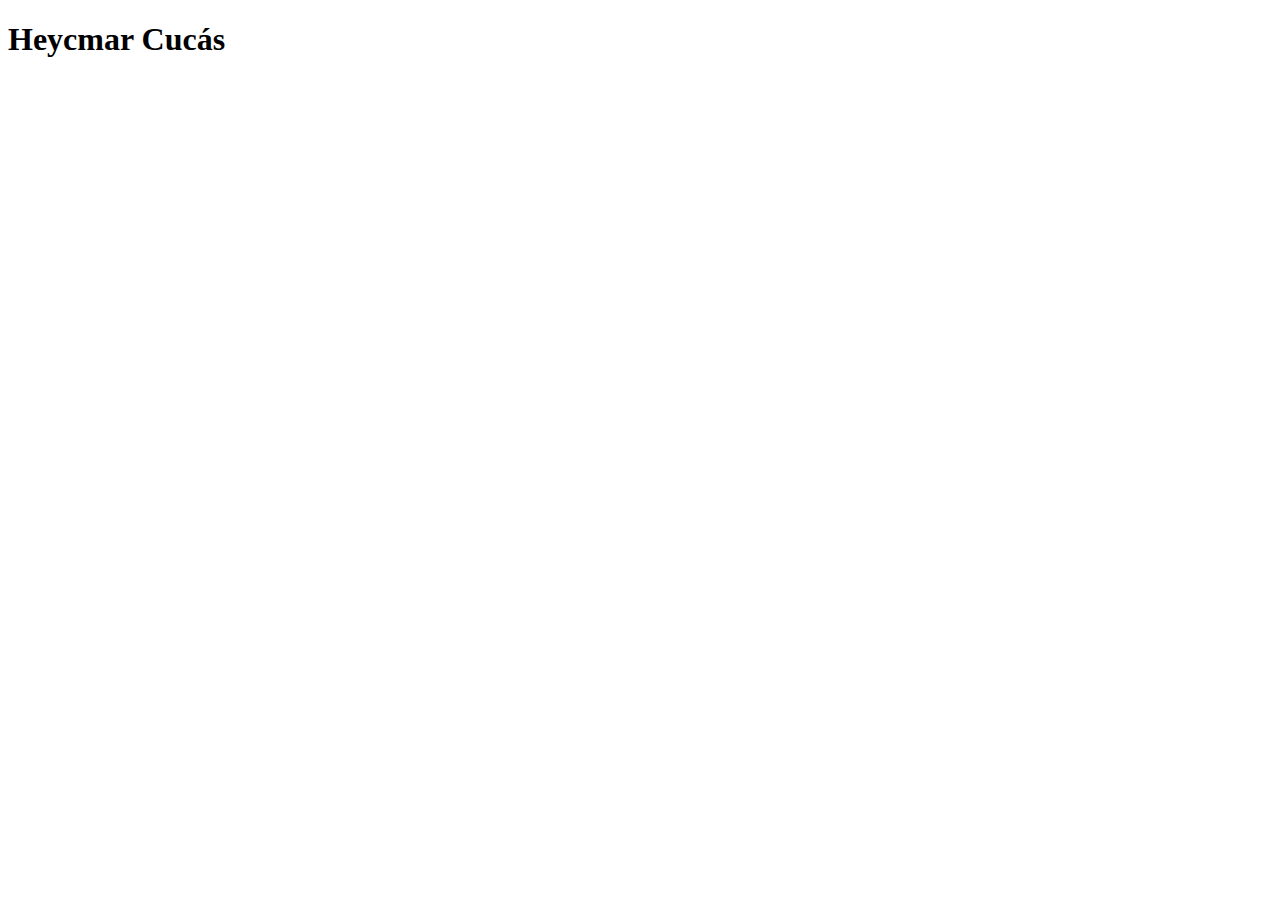
==== docs/index.html @ 56277189 "Tercer Commit" ====
<!DOCTYPE html>
<html lang="en">
<head>
    <meta charset="UTF-8">
    <meta http-equiv="X-UA-Compatible" content="IE=edge">
    <meta name="viewport" content="width=device-width, initial-scale=1.0">
    <title>Document</title>
</head>
<body>
    <h1>Heycmar Cucás</h1>
</body>
</html>
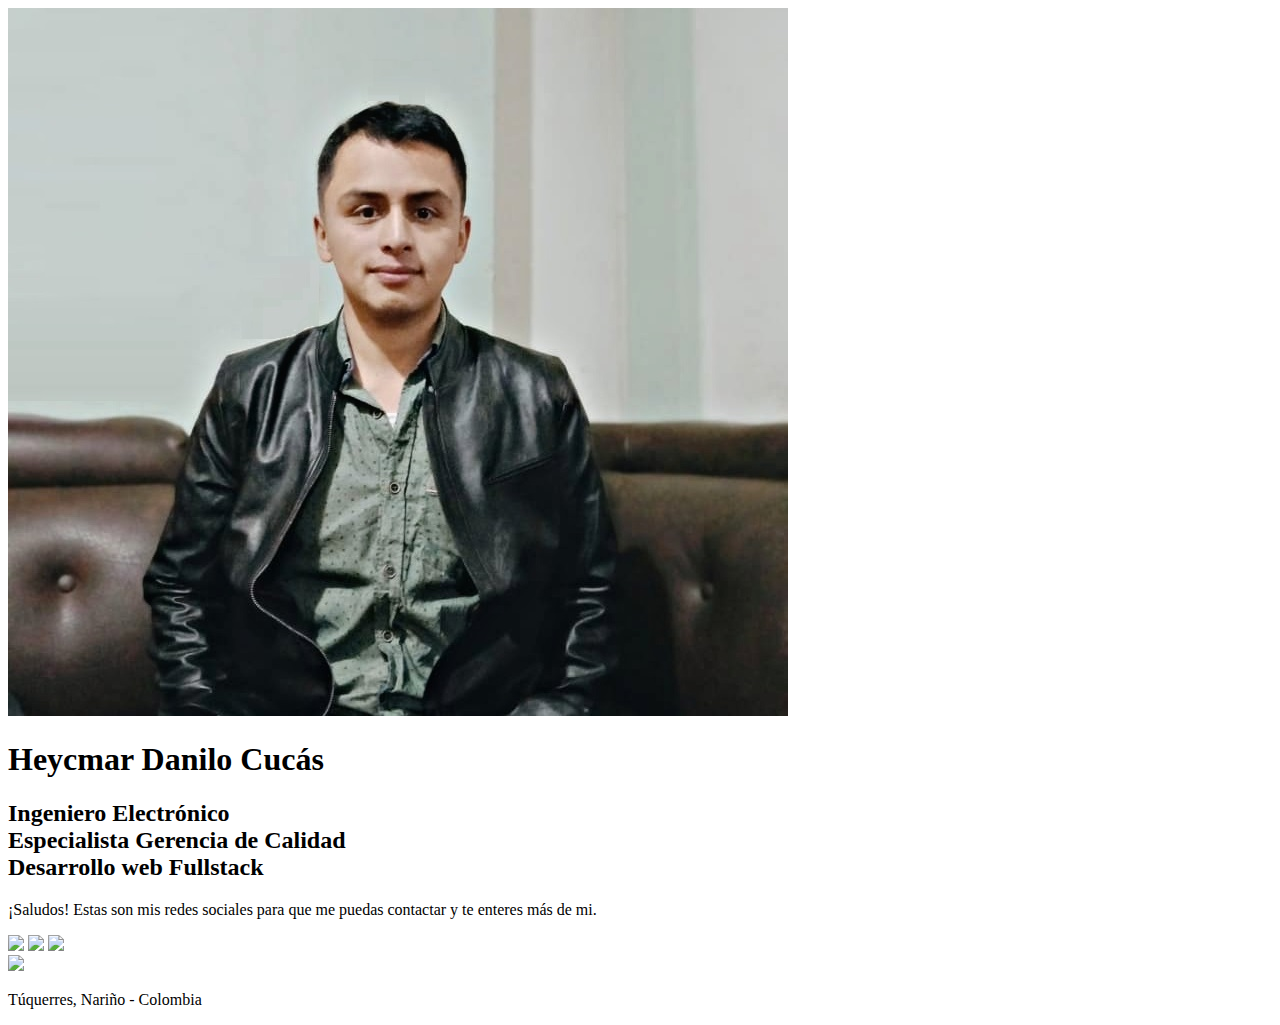
==== commit 4bc98fe0: "Actualizando página web" ====
--- a/docs/index.html
+++ b/docs/index.html
@@ -4,9 +4,39 @@
     <meta charset="UTF-8">
     <meta http-equiv="X-UA-Compatible" content="IE=edge">
     <meta name="viewport" content="width=device-width, initial-scale=1.0">
-    <title>Document</title>
+    <title>Heycmar Cucás</title>
+    <link rel="stylesheet" href="D:\Desarrollo Web\Mi_Portafolio\styles.css">
+    <link rel="icon" type="image/png" href="D:\Desarrollo Web\Mi_Portafolio\Foto_Heycmar_.jpeg">
 </head>
 <body>
-    <h1>Heycmar Cucás</h1>
+    <div class="container">
+        <div class="row">
+            <div id="photo">
+                <img id="img" src="img\foto-heycmar.jpeg" alt="Heycmar Cucás">
+                <h1>Heycmar Danilo Cucás</h1>
+                <h2>Ingeniero <span>E</span>lectrónico<br> 
+                    Especialista Gerencia de Calidad <br> 
+                    Desarrollo web Fullstack</h2>
+            </div>
+
+            <main class="principal">
+                <p>¡Saludos! Estas son mis redes sociales 
+                para que me puedas contactar y te enteres más de mi.</p>
+            </main>
+
+            <div class="enlaces">
+                <a class="small button-facebook" href="https://www.facebook.com/heycmar.danilocm"><img class="icon" src="D:\Desarrollo Web\Mi_Portafolio\facebook.png"></a>
+                <a class="small button-instagram" href="https://www.instagram.com/heycmardanilo/"><img class="icon" src="D:\Desarrollo Web\Mi_Portafolio\instagram.png"></a>
+                <a class="small button-linkedin" href="https://github.com/AndresInsuasty"><img class="icon" src="D:\Desarrollo Web\Mi_Portafolio\linkedin.png"></a> <br>
+                <a class="small button-github" href="https://www.linkedin.com/in/andres-insuasty-d/"><img class="icon" src="D:\Desarrollo Web\Mi_Portafolio\github.png"></a> <br>
+            </div>
+
+            <footer class="princ">
+                <p>Túquerres,
+                Nariño - Colombia
+                </p>
+            </footer>
+        </div>
+    </div>
 </body>
 </html>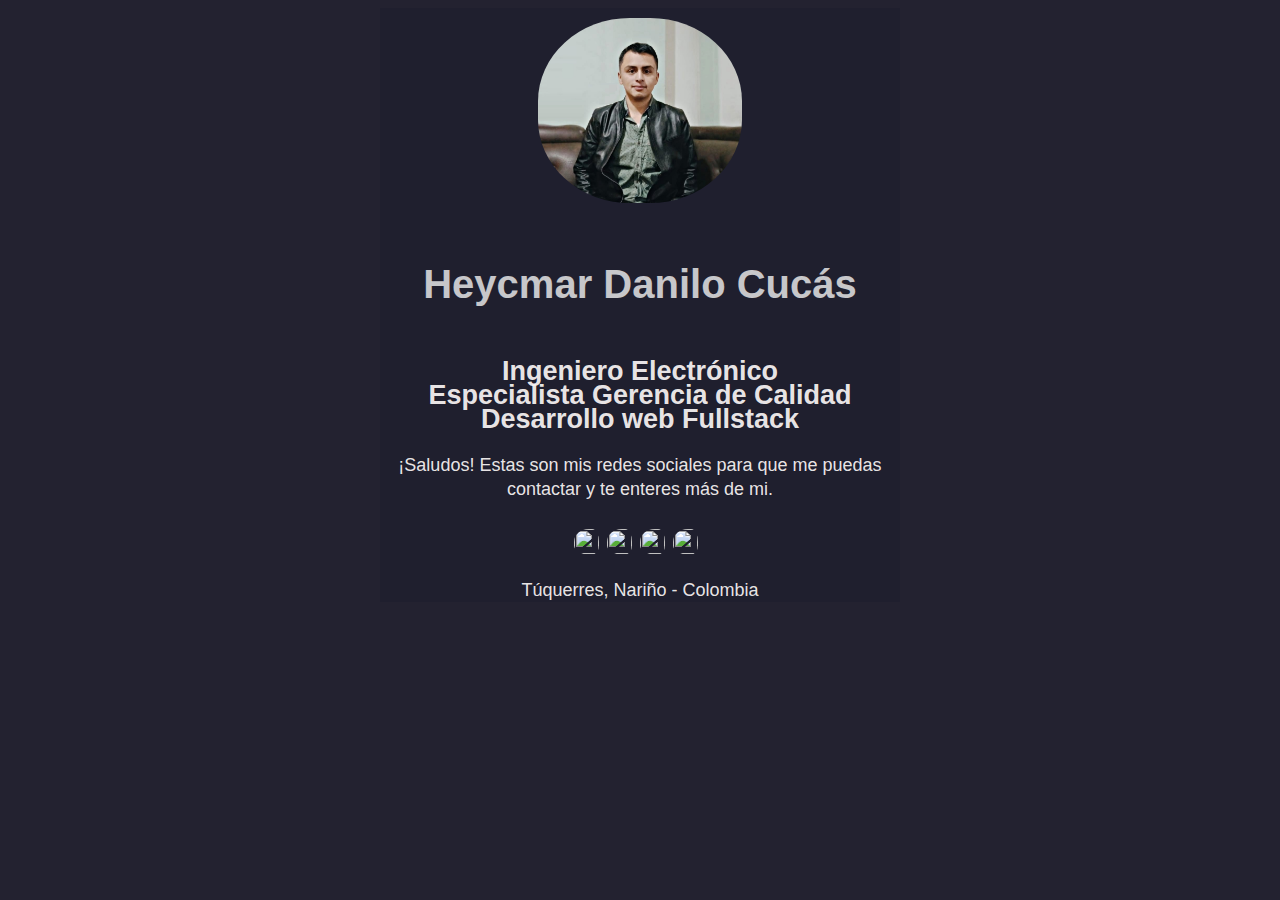
==== commit bfe7b4c2: "Actualizando página web" ====
--- a/docs/index.html
+++ b/docs/index.html
@@ -5,8 +5,8 @@
     <meta http-equiv="X-UA-Compatible" content="IE=edge">
     <meta name="viewport" content="width=device-width, initial-scale=1.0">
     <title>Heycmar Cucás</title>
-    <link rel="stylesheet" href="D:\Desarrollo Web\Mi_Portafolio\styles.css">
-    <link rel="icon" type="image/png" href="D:\Desarrollo Web\Mi_Portafolio\Foto_Heycmar_.jpeg">
+    <link rel="stylesheet" href="styles.css">
+    <link rel="icon" type="image/png" href="foto-heycmar.jpeg">
 </head>
 <body>
     <div class="container">
--- a/docs/styles.css
+++ b/docs/styles.css
@@ -0,0 +1,55 @@
+body {
+    background-color: #232230;
+    font-size: 18px;
+    line-height: 24px;
+    font-weight: 400;
+    font-family: "Open Sans", "HelveticaNeue", "Helvetica Neue", Helvetica, Arial, sans-serif;
+    color: #f5f1f1f5;
+
+}
+
+.container {
+    position: relative;
+    width: 100%;
+    height: 100%;
+    max-width: 600px;
+    text-align: center;
+    margin: 0 auto;
+    padding: 0 20px;
+    box-sizing: border-box;
+}
+
+img{
+    width: 204px;
+    height: auto;
+    margin-top: 10px;
+    margin-right: auto;
+    margin-left: auto;
+    margin-bottom: 0;
+    border-radius: 45%;
+}
+
+h1{
+    font-family: "Open Sans", "HelveticaNeue", "Helvetica Neue", Helvetica, Arial, sans-serif;
+    color: #ffffffc0;
+    font-size: 40px;
+    line-height: 96px;
+}
+.row{
+    background-color:#1f1f2e;
+    margin-left: 20px;
+    margin-right: 20px;
+}
+
+.enlaces{
+    display: flex;
+    justify-content: center;
+    align-items: center;
+}
+
+.icon {
+    padding: 0px 8px 3.5px 0px;
+    vertical-align: auto;
+    width: 25px;
+    height: 25px;
+}
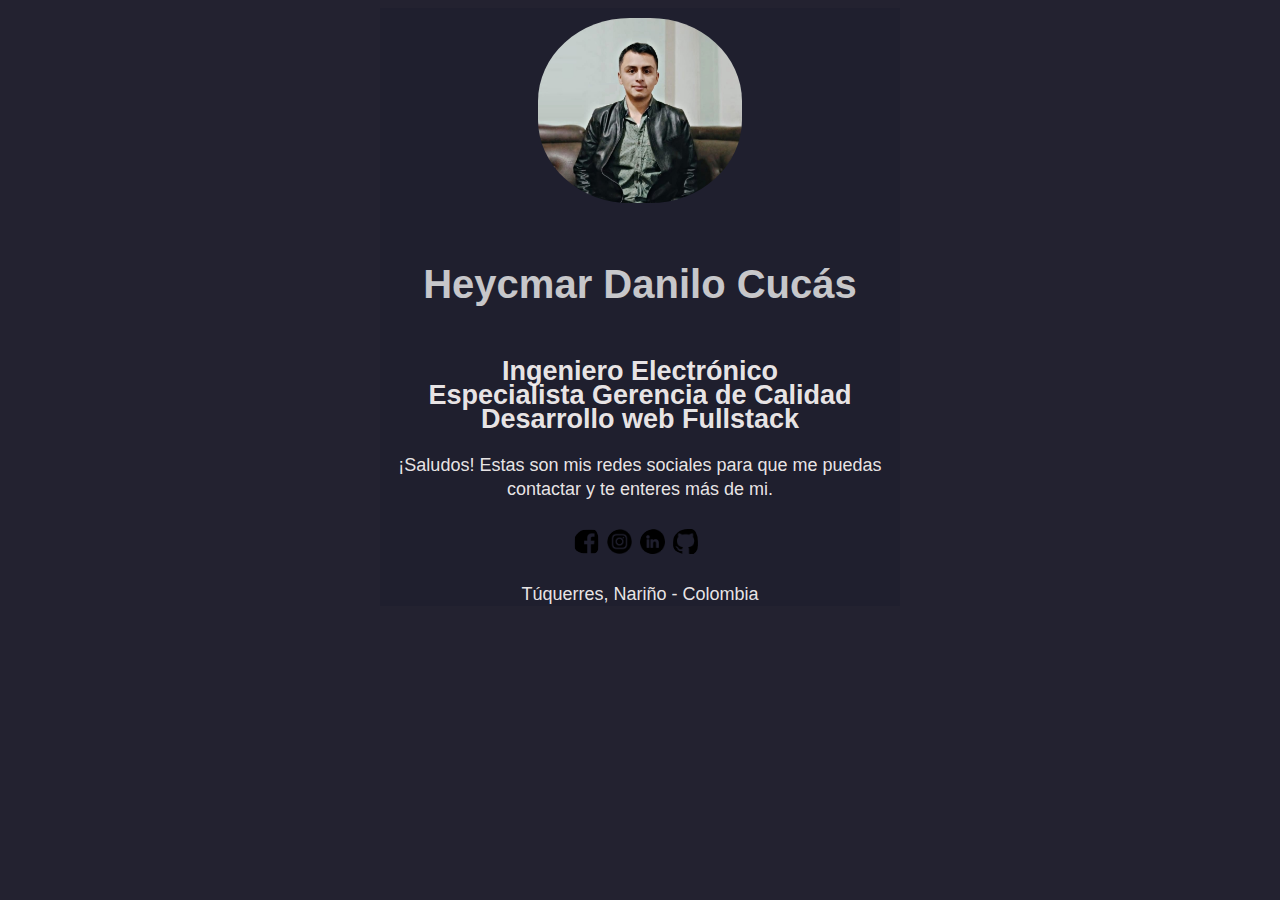
==== commit 18a74077: "Agregado iconos de redes" ====
--- a/docs/index.html
+++ b/docs/index.html
@@ -5,8 +5,8 @@
     <meta http-equiv="X-UA-Compatible" content="IE=edge">
     <meta name="viewport" content="width=device-width, initial-scale=1.0">
     <title>Heycmar Cucás</title>
-    <link rel="stylesheet" href="styles.css">
-    <link rel="icon" type="image/png" href="foto-heycmar.jpeg">
+    <link rel="stylesheet" type="text/css" href="styles.css">
+    <link rel="icon" type="image/png" href="img/foto-heycmar.jpeg">
 </head>
 <body>
     <div class="container">
@@ -25,10 +25,10 @@
             </main>
 
             <div class="enlaces">
-                <a class="small button-facebook" href="https://www.facebook.com/heycmar.danilocm"><img class="icon" src="D:\Desarrollo Web\Mi_Portafolio\facebook.png"></a>
-                <a class="small button-instagram" href="https://www.instagram.com/heycmardanilo/"><img class="icon" src="D:\Desarrollo Web\Mi_Portafolio\instagram.png"></a>
-                <a class="small button-linkedin" href="https://github.com/AndresInsuasty"><img class="icon" src="D:\Desarrollo Web\Mi_Portafolio\linkedin.png"></a> <br>
-                <a class="small button-github" href="https://www.linkedin.com/in/andres-insuasty-d/"><img class="icon" src="D:\Desarrollo Web\Mi_Portafolio\github.png"></a> <br>
+                <a class="small button-facebook" href="https://www.facebook.com/heycmar.danilocm"><img class="icon" src="img\facebook.png"></a>
+                <a class="small button-instagram" href="https://www.instagram.com/heycmardanilo/"><img class="icon" src="img\instagram.png"></a>
+                <a class="small button-linkedin" href="https://github.com/Heycmar"><img class="icon" src="img\linkedin.png"></a> <br>
+                <a class="small button-github" href="https://www.linkedin.com/in/heycmar/"><img class="icon" src="img\github.png"></a> <br>
             </div>
 
             <footer class="princ">
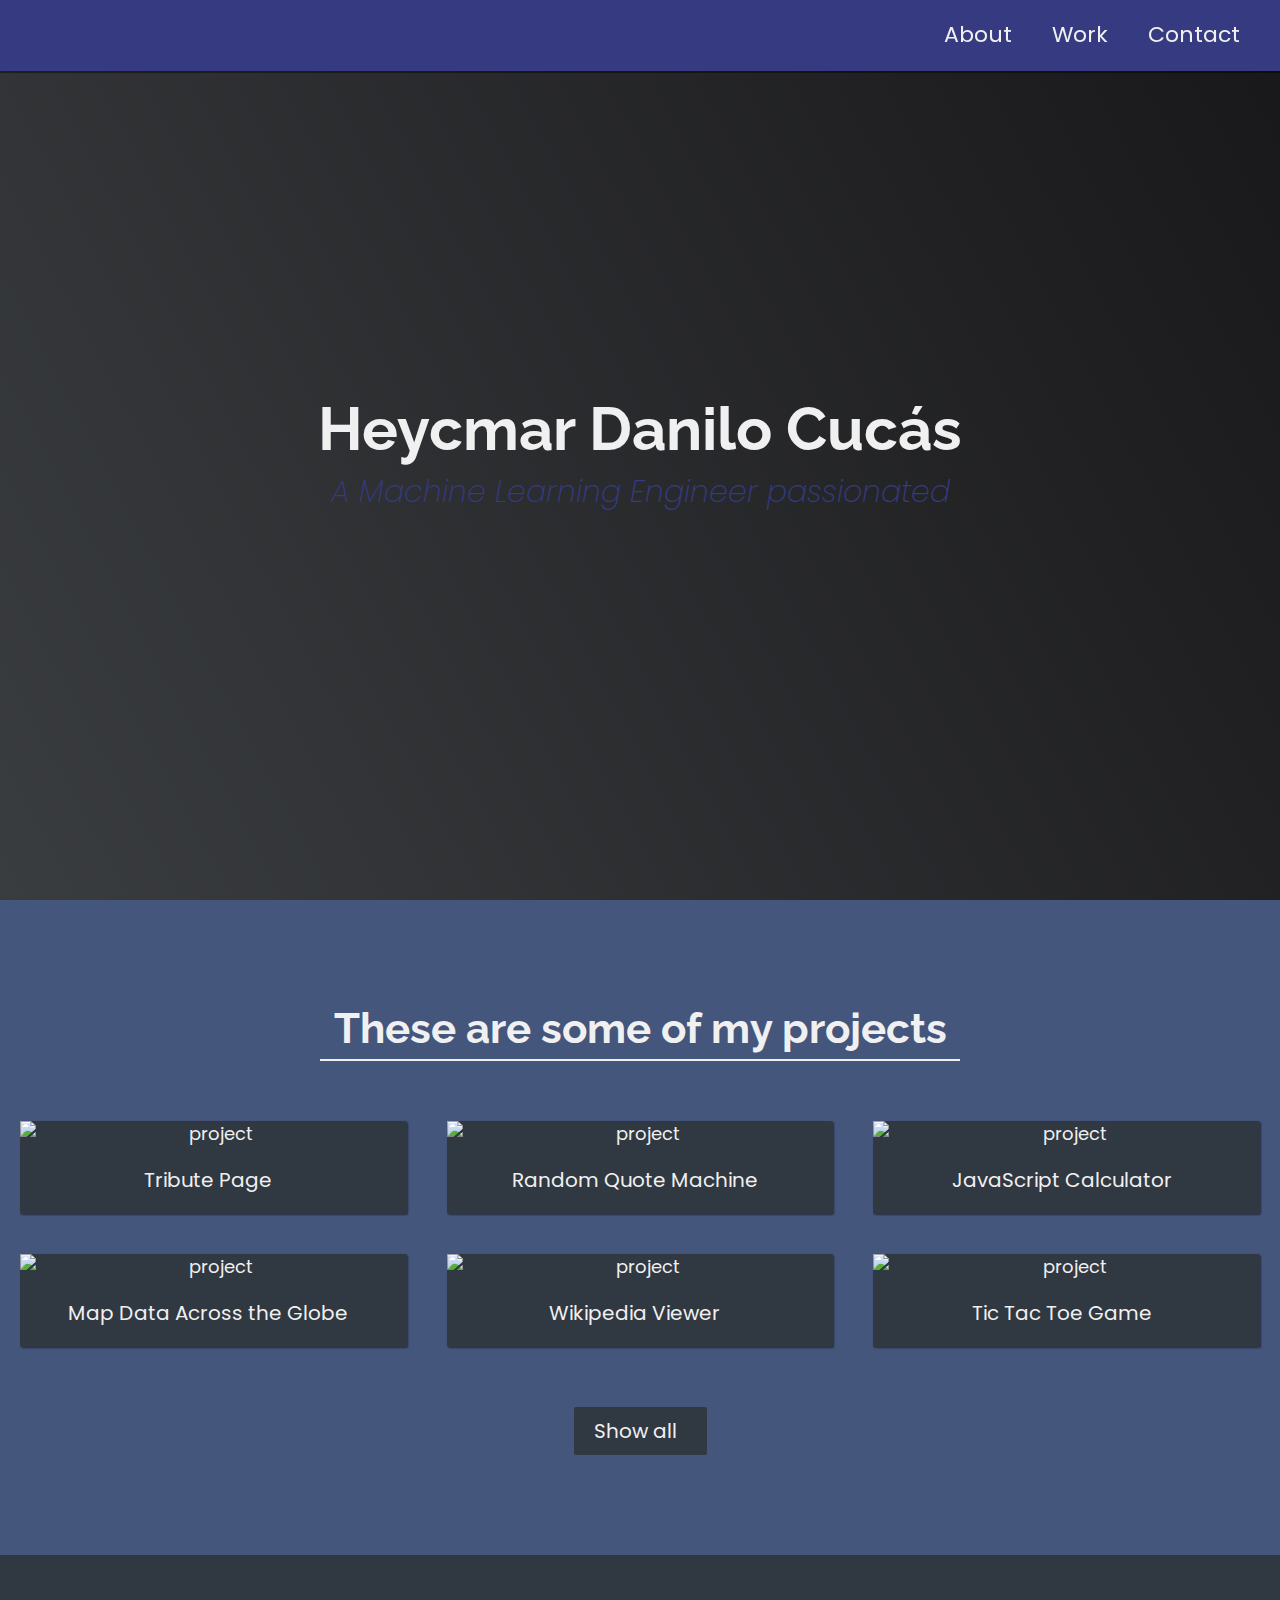
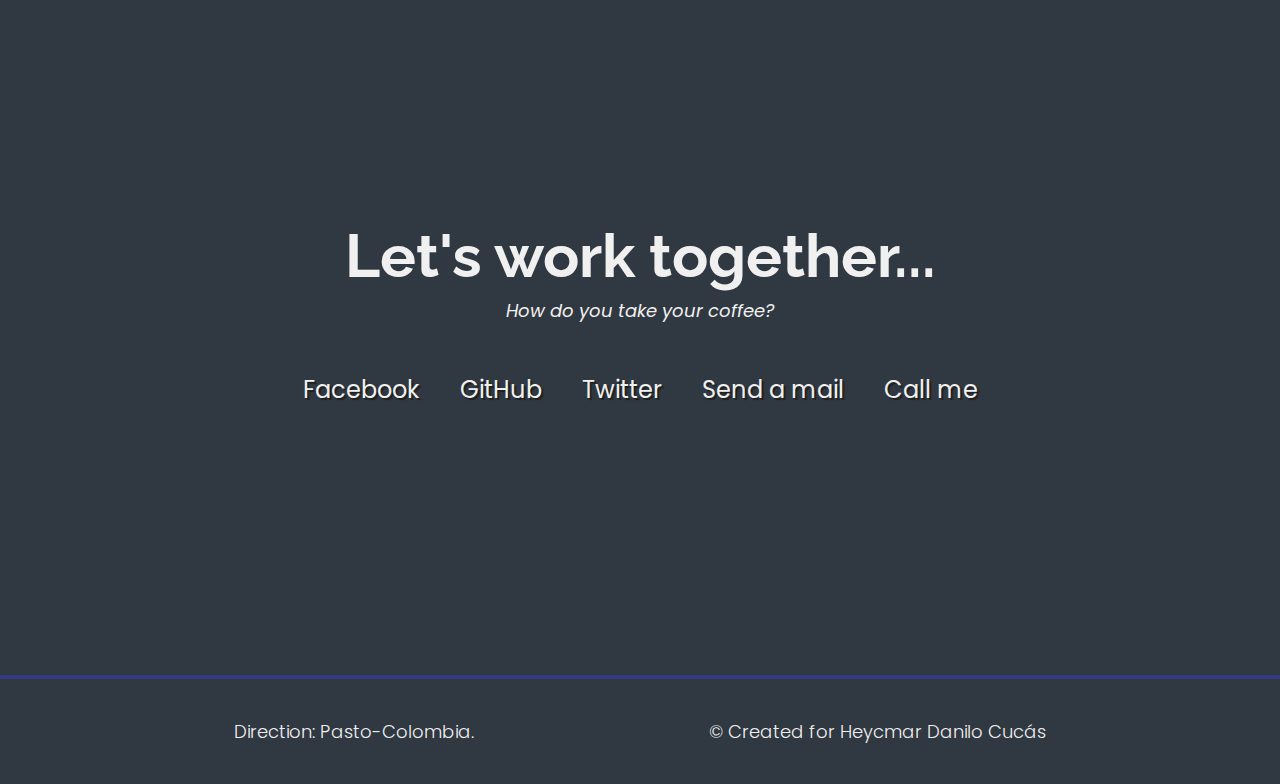
==== commit 46e8a5df: "Nueva página" ====
--- a/docs/index.html
+++ b/docs/index.html
@@ -1,42 +1,215 @@
 <!DOCTYPE html>
-<html lang="en">
-<head>
-    <meta charset="UTF-8">
-    <meta http-equiv="X-UA-Compatible" content="IE=edge">
-    <meta name="viewport" content="width=device-width, initial-scale=1.0">
-    <title>Heycmar Cucás</title>
-    <link rel="stylesheet" type="text/css" href="styles.css">
-    <link rel="icon" type="image/png" href="img/foto-heycmar.jpeg">
-</head>
-<body>
-    <div class="container">
-        <div class="row">
-            <div id="photo">
-                <img id="img" src="img\foto-heycmar.jpeg" alt="Heycmar Cucás">
-                <h1>Heycmar Danilo Cucás</h1>
-                <h2>Ingeniero <span>E</span>lectrónico<br> 
-                    Especialista Gerencia de Calidad <br> 
-                    Desarrollo web Fullstack</h2>
-            </div>
-
-            <main class="principal">
-                <p>¡Saludos! Estas son mis redes sociales 
-                para que me puedas contactar y te enteres más de mi.</p>
-            </main>
-
-            <div class="enlaces">
-                <a class="small button-facebook" href="https://www.facebook.com/heycmar.danilocm"><img class="icon" src="img\facebook.png"></a>
-                <a class="small button-instagram" href="https://www.instagram.com/heycmardanilo/"><img class="icon" src="img\instagram.png"></a>
-                <a class="small button-linkedin" href="https://github.com/Heycmar"><img class="icon" src="img\linkedin.png"></a> <br>
-                <a class="small button-github" href="https://www.linkedin.com/in/heycmar/"><img class="icon" src="img\github.png"></a> <br>
-            </div>
-
-            <footer class="princ">
-                <p>Túquerres,
-                Nariño - Colombia
-                </p>
-            </footer>
-        </div>
-    </div>
-</body>
+<html>
+  <head>
+    <link rel="stylesheet" href="styles.css" />
+    <link
+      rel="stylesheet"
+      href="https://use.fontawesome.com/releases/v5.8.2/css/all.css"
+      integrity="sha384-oS3vJWv+0UjzBfQzYUhtDYW+Pj2yciDJxpsK1OYPAYjqT085Qq/1cq5FLXAZQ7Ay"
+      crossorigin="anonymous"
+    />
+    <link
+      href="https://fonts.googleapis.com/css?family=Poppins:200i,300,400&display=swap"
+      rel="stylesheet"
+    />
+    <link
+      href="https://fonts.googleapis.com/css?family=Raleway:700&display=swap"
+      rel="stylesheet"
+    />
+  </head>
+  <body>
+    <!-- START NAV -->
+
+    <nav id="navbar" class="nav">
+      <ul class="nav-list">
+        <li>
+          <a href="#welcome-section">About</a>
+        </li>
+        <li>
+          <a href="#projects">Work</a>
+        </li>
+        <li>
+          <a href="#contact">Contact</a>
+        </li>
+      </ul>
+    </nav>
+
+    <!-- END NAV -->
+
+    <!-- START WELCOME SECTION -->
+
+    <section id="welcome-section" class="welcome-section">
+      <h1>Heycmar Danilo Cucás</h1>
+      <p>A Machine Learning Engineer passionated</p>
+      
+    </section>
+
+    <!-- END WELCOME SECTION -->
+
+    <!-- START PROJECTS SECTION -->
+
+    <section id="projects" class="projects-section">
+      <h2 class="projects-section-header">These are some of my projects</h2>
+
+      <div class="projects-grid">
+        <a
+          href="https://codepen.io/freeCodeCamp/full/zNqgVx"
+          target="_blank"
+          class="project project-tile"
+        >
+          <img
+            class="project-image"
+            src="https://cdn.freecodecamp.org/testable-projects-fcc/images/tribute.jpg"
+            alt="project"
+          />
+          <p class="project-title">
+            <span class="code">&lt;</span>
+            Tribute Page
+            <span class="code">&#47;&gt;</span>
+          </p>
+        </a>
+        <a
+          href="https://codepen.io/freeCodeCamp/full/qRZeGZ"
+          target="_blank"
+          class="project project-tile"
+        >
+          <img
+            class="project-image"
+            src="https://cdn.freecodecamp.org/testable-projects-fcc/images/random-quote-machine.png"
+            alt="project"
+          />
+          <p class="project-title">
+            <span class="code">&lt;</span>
+            Random Quote Machine
+            <span class="code">&#47;&gt;</span>
+          </p>
+        </a>
+        <a
+          href="https://codepen.io/freeCodeCamp/full/wgGVVX"
+          target="_blank"
+          class="project project-tile"
+        >
+          <img
+            class="project-image"
+            src="https://cdn.freecodecamp.org/testable-projects-fcc/images/calc.png"
+            alt="project"
+          />
+          <p class="project-title">
+            <span class="code">&lt;</span>
+            JavaScript Calculator
+            <span class="code">&#47;&gt;</span>
+          </p>
+        </a>
+        <a
+          href="https://codepen.io/freeCodeCamp/full/mVEJag"
+          target="_blank"
+          class="project project-tile"
+        >
+          <img
+            class="project-image"
+            src="https://cdn.freecodecamp.org/testable-projects-fcc/images/map.jpg"
+            alt="project"
+          />
+          <p class="project-title">
+            <span class="code">&lt;</span>
+            Map Data Across the Globe
+            <span class="code">&#47;&gt;</span>
+          </p>
+        </a>
+        <a
+          href="https://codepen.io/freeCodeCamp/full/wGqEga"
+          target="_blank"
+          class="project project-tile"
+        >
+          <img
+            class="project-image"
+            src="https://cdn.freecodecamp.org/testable-projects-fcc/images/wiki.png"
+            alt="project"
+          />
+          <p class="project-title">
+            <span class="code">&lt;</span>
+            Wikipedia Viewer
+            <span class="code">&#47;&gt;</span>
+          </p>
+        </a>
+        <a
+          href="https://codepen.io/freeCodeCamp/full/KzXQgy"
+          target="_blank"
+          class="project project-tile"
+        >
+          <img
+            class="project-image"
+            src="https://cdn.freecodecamp.org/testable-projects-fcc/images/tic-tac-toe.png"
+            alt="project"
+          />
+          <p class="project-title">
+            <span class="code">&lt;</span>
+            Tic Tac Toe Game
+            <span class="code">&#47;&gt;</span>
+          </p>
+        </a>
+      </div>
+
+      <a
+        href="https://codepen.io/FreeCodeCamp/"
+        class="btn btn-show-all"
+        target="_blank"
+        >Show all<i class="fas fa-chevron-right"></i
+      ></a>
+    </section>
+
+    <!-- END PROJECTS SECTION -->
+
+    <!-- START CONTACT SECTION -->
+
+    <section id="contact" class="contact-section">
+      <div class="contact-section-header">
+        <h2>Let's work together...</h2>
+        <p>How do you take your coffee?</p>
+      </div>
+      <div class="contact-links">
+        <a
+          href="https://facebook.com/freecodecamp"
+          target="_blank"
+          class="btn contact-details"
+          ><i class="fab fa-facebook-square"></i> Facebook</a
+        >
+        <a
+          id="profile-link"
+          href="https://github.com/freecodecamp"
+          target="_blank"
+          class="btn contact-details"
+          ><i class="fab fa-github"></i> GitHub</a
+        >
+        <a
+          href="https://twitter.com/freecodecamp"
+          target="_blank"
+          class="btn contact-details"
+          ><i class="fab fa-twitter"></i> Twitter</a
+        >
+        <a href="/cdn-cgi/l/email-protection#492c31282439252c092c31282439252c672a2624" class="btn contact-details"><i class="fas fa-at"></i> Send a mail</a
+        >
+        <a href="tel:555-555-5555" class="btn contact-details"
+          ><i class="fas fa-mobile-alt"></i> Call me</a
+        >
+      </div>
+    </section>
+
+    <!-- END CONTACT SECTION -->
+
+    <!-- START FOOTER SECTION -->
+
+    <footer>
+      <p>
+        Direction: Pasto-Colombia.
+      </p>
+      <p>
+        &copy; Created for
+        <a href="https://www.freecodecamp.com/" target="_blank"
+          >Heycmar Danilo Cucás</a>
+      </p>
+    </footer>
+
+    <!-- END FOOTER SECTION -->
+  <script data-cfasync="false" src="/cdn-cgi/scripts/5c5dd728/cloudflare-static/email-decode.min.js"></script></body>
 </html>--- a/docs/styles.css
+++ b/docs/styles.css
@@ -1,55 +1,331 @@
+/* Custom properties/variables  */
+:root {
+    --main-white: #f0f0f0;
+    --main-red: #353a81;
+    --main-blue: #45567d;
+    --main-gray: #303841;
+  }
+  
+/* Base reset */
+* {
+margin: 0;
+padding: 0;
+}
+
+/* box-sizing and font sizing */
+*,
+*::before,
+*::after {
+box-sizing: inherit;
+}
+
+html {
+box-sizing: border-box;
+
+/* Set font size for easy rem calculations
+    * default document font size = 16px, 1rem = 16px, 100% = 16px
+    * (100% / 16px) * 10 = 62.5%, 1rem = 10px, 62.5% = 10px
+*/
+font-size: 62.5%;
+scroll-behavior: smooth;
+}
+
+/* A few media query to set some font sizes at different screen sizes.
+* This helps automate a bit of responsiveness.
+* The trick is to use the rem unit for size values, margin and padding.
+* Because rem is relative to the document font size
+* when we scale up or down the font size on the document
+* it will affect all properties using rem units for the values.
+*/
+
+/* I am using the em unit for breakpoints
+* The calculation is the following
+* screen size divided by browser base font size
+* As an example: a breakpoint at 980px
+* 980px / 16px = 61.25em
+*/
+
+/* 1200px / 16px = 75em */
+@media (max-width: 75em) {
+html {
+    font-size: 60%;
+}
+}
+
+/* 980px / 16px = 61.25em */
+@media (max-width: 61.25em) {
+html {
+    font-size: 58%;
+}
+}
+
+/* 460px / 16px = 28.75em */
+@media (max-width: 28.75em) {
+html {
+    font-size: 55%;
+}
+}
+
+/* Base styles */
+
 body {
-    background-color: #232230;
-    font-size: 18px;
-    line-height: 24px;
-    font-weight: 400;
-    font-family: "Open Sans", "HelveticaNeue", "Helvetica Neue", Helvetica, Arial, sans-serif;
-    color: #f5f1f1f5;
-
-}
-
-.container {
-    position: relative;
-    width: 100%;
-    height: 100%;
-    max-width: 600px;
+font-family: 'Poppins', sans-serif;
+font-size: 1.8rem; /* 18px */
+font-weight: 400;
+line-height: 1.4;
+color: var(--main-white);
+}
+
+h1,
+h2 {
+font-family: 'Raleway', sans-serif;
+font-weight: 700;
+text-align: center;
+}
+
+h1 {
+font-size: 6rem;
+}
+
+h2 {
+font-size: 4.2rem;
+}
+
+ul {
+list-style: none;
+}
+
+a {
+text-decoration: none;
+color: var(--main-white);
+}
+
+img {
+display: block;
+width: 100%;
+}
+
+/* nav */
+
+.nav {
+display: flex;
+justify-content: flex-end;
+position: fixed;
+top: 0;
+left: 0;
+width: 100%;
+background: var(--main-red);
+box-shadow: 0 2px 0 rgba(0, 0, 0, 0.4);
+z-index: 10;
+}
+
+.nav-list {
+display: flex;
+margin-right: 2rem;
+}
+
+@media (max-width: 28.75em) {
+.nav {
+    justify-content: center;
+}
+
+.nav-list {
+    margin: 0 1rem;
+}
+}
+
+.nav-list a {
+display: block;
+font-size: 2.2rem;
+padding: 2rem;
+}
+
+.nav-list a:hover {
+background: var(--main-blue);
+}
+
+/* Welcome section */
+
+.welcome-section {
+display: flex;
+flex-direction: column;
+justify-content: center;
+align-items: center;
+width: 100%;
+height: 100vh;
+background-color: #000;
+background-image: linear-gradient(62deg, #3a3d40 0%, #181719 100%);
+}
+
+.welcome-section > p {
+font-size: 3rem;
+font-weight: 200;
+font-style: italic;
+color: var(--main-red);
+}
+
+/* Projects section */
+
+.projects-section {
+text-align: center;
+padding: 10rem 2rem;
+background: var(--main-blue);
+}
+
+.projects-section-header {
+max-width: 640px;
+margin: 0 auto 6rem auto;
+border-bottom: 0.2rem solid var(--main-white);
+}
+
+@media (max-width: 28.75em) {
+.projects-section-header {
+    font-size: 4rem;
+}
+}
+
+/* "Automagic" image grid using no media queries */
+.projects-grid {
+display: grid;
+grid-template-columns: repeat(auto-fit, minmax(320px, 1fr));
+grid-gap: 4rem;
+width: 100%;
+max-width: 1280px;
+margin: 0 auto;
+margin-bottom: 6rem;
+}
+
+@media (max-width: 30.625em) {
+.projects-section {
+    padding: 6rem 1rem;
+}
+
+.projects-grid {
+    grid-template-columns: 1fr;
+}
+}
+
+.project {
+background: var(--main-gray);
+box-shadow: 1px 1px 2px rgba(0, 0, 0, 0.5);
+border-radius: 2px;
+}
+
+.code {
+color: var(--main-gray);
+transition: color 0.3s ease-out;
+}
+
+.project:hover .code {
+color: #ff7f50;
+}
+
+.project-image {
+height: calc(100% - 6.8rem);
+width: 100%;
+object-fit: cover;
+}
+
+.project-title {
+font-size: 2rem;
+padding: 2rem 0.5rem;
+}
+
+.btn {
+display: inline-block;
+padding: 1rem 2rem;
+border-radius: 2px;
+}
+
+.btn-show-all {
+font-size: 2rem;
+background: var(--main-gray);
+transition: background 0.3s ease-out;
+}
+
+.btn-show-all:hover {
+background: var(--main-red);
+}
+
+.btn-show-all:hover > i {
+transform: translateX(2px);
+}
+
+.btn-show-all > i {
+margin-left: 10px;
+transform: translateX(0);
+transition: transform 0.3s ease-out;
+}
+
+/* Contact section */
+
+.contact-section {
+display: flex;
+flex-direction: column;
+justify-content: center;
+align-items: center;
+text-align: center;
+width: 100%;
+height: 80vh;
+padding: 0 2rem;
+background: var(--main-gray);
+}
+
+.contact-section-header > h2 {
+font-size: 6rem;
+}
+
+@media (max-width: 28.75em) {
+.contact-section-header > h2 {
+    font-size: 4rem;
+}
+}
+
+.contact-section-header > p {
+font-style: italic;
+}
+
+.contact-links {
+display: flex;
+justify-content: center;
+width: 100%;
+max-width: 980px;
+margin-top: 4rem;
+flex-wrap: wrap;
+}
+
+.contact-details {
+font-size: 2.4rem;
+text-shadow: 2px 2px 1px #1f1f1f;
+transition: transform 0.3s ease-out;
+}
+
+.contact-details:hover {
+transform: translateY(8px);
+}
+
+/* Footer */
+
+footer {
+font-weight: 300;
+display: flex;
+justify-content: space-evenly;
+padding: 2rem;
+background: var(--main-gray);
+border-top: 4px solid var(--main-red);
+}
+
+footer > p {
+margin: 2rem;
+}
+
+footer i {
+vertical-align: middle;
+}
+
+@media (max-width: 28.75em) {
+footer {
+    flex-direction: column;
     text-align: center;
-    margin: 0 auto;
-    padding: 0 20px;
-    box-sizing: border-box;
-}
-
-img{
-    width: 204px;
-    height: auto;
-    margin-top: 10px;
-    margin-right: auto;
-    margin-left: auto;
-    margin-bottom: 0;
-    border-radius: 45%;
-}
-
-h1{
-    font-family: "Open Sans", "HelveticaNeue", "Helvetica Neue", Helvetica, Arial, sans-serif;
-    color: #ffffffc0;
-    font-size: 40px;
-    line-height: 96px;
-}
-.row{
-    background-color:#1f1f2e;
-    margin-left: 20px;
-    margin-right: 20px;
-}
-
-.enlaces{
-    display: flex;
-    justify-content: center;
-    align-items: center;
-}
-
-.icon {
-    padding: 0px 8px 3.5px 0px;
-    vertical-align: auto;
-    width: 25px;
-    height: 25px;
-}
+}
+}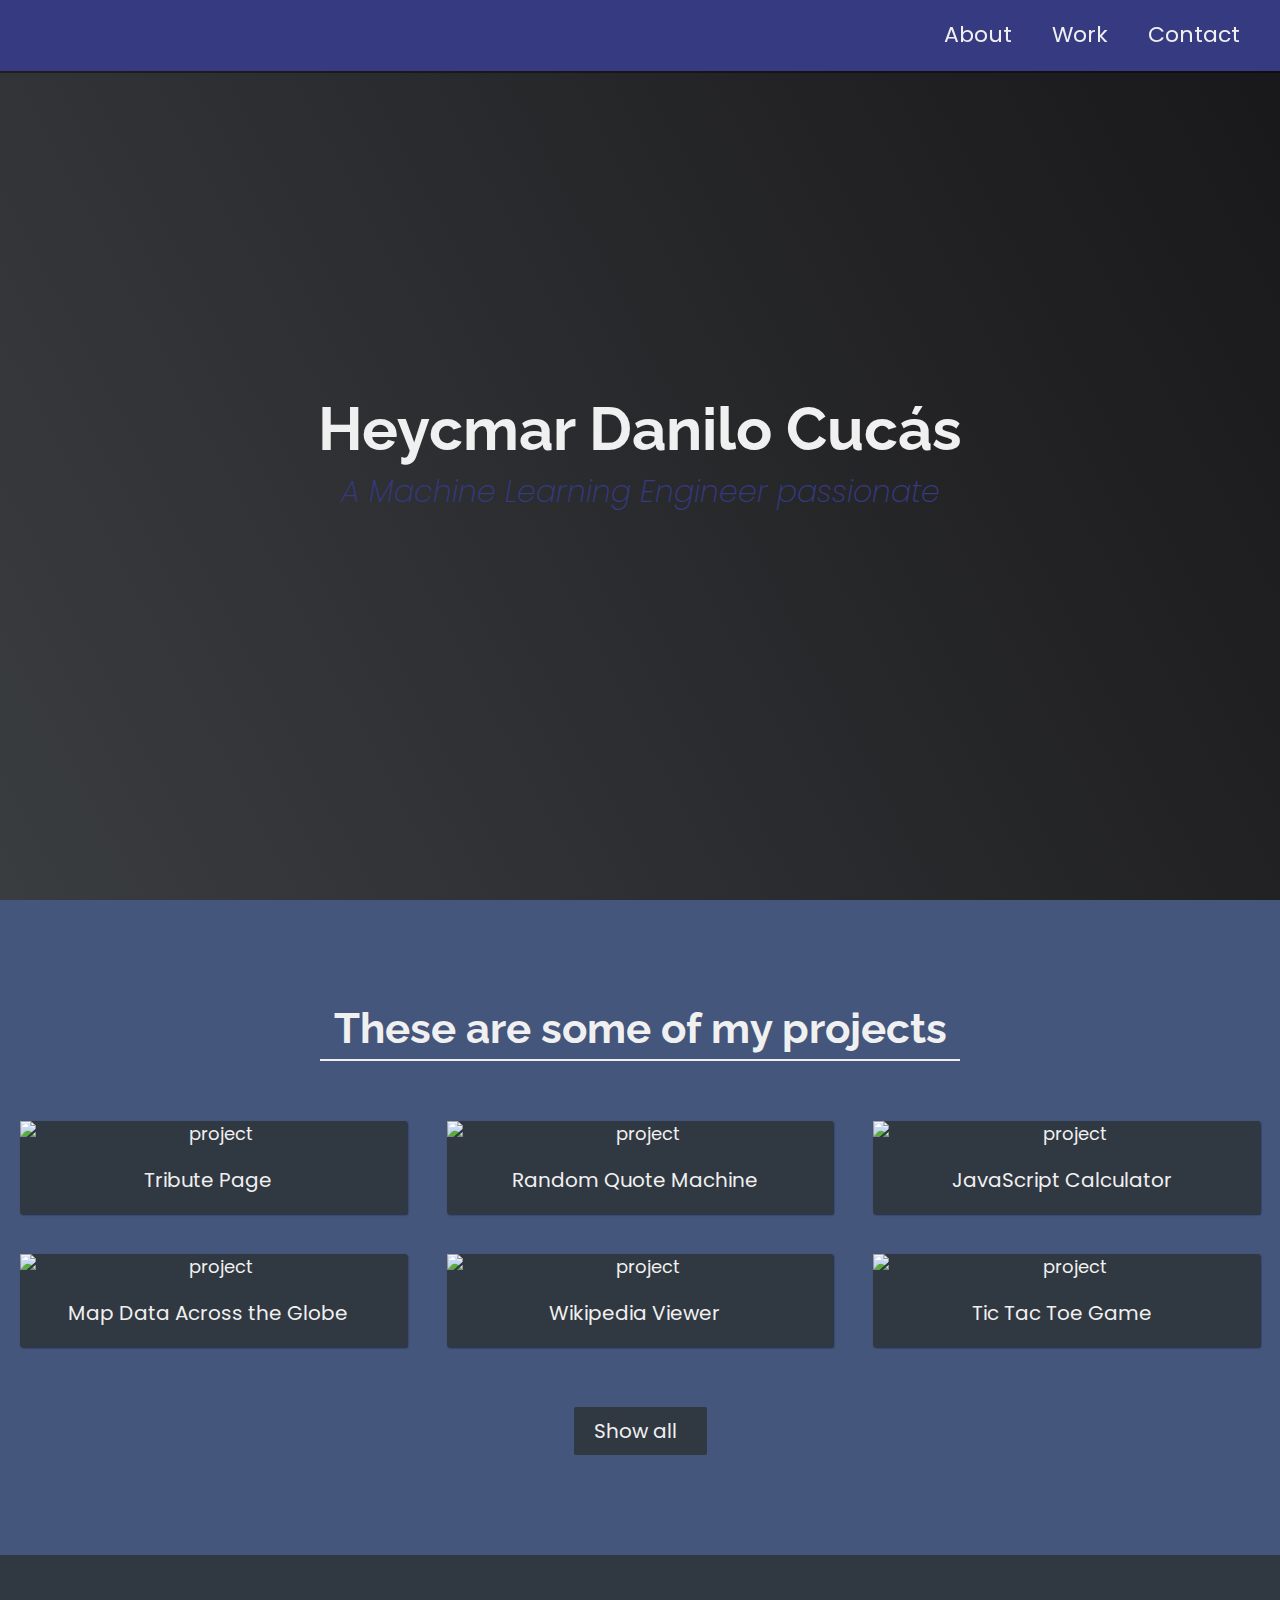
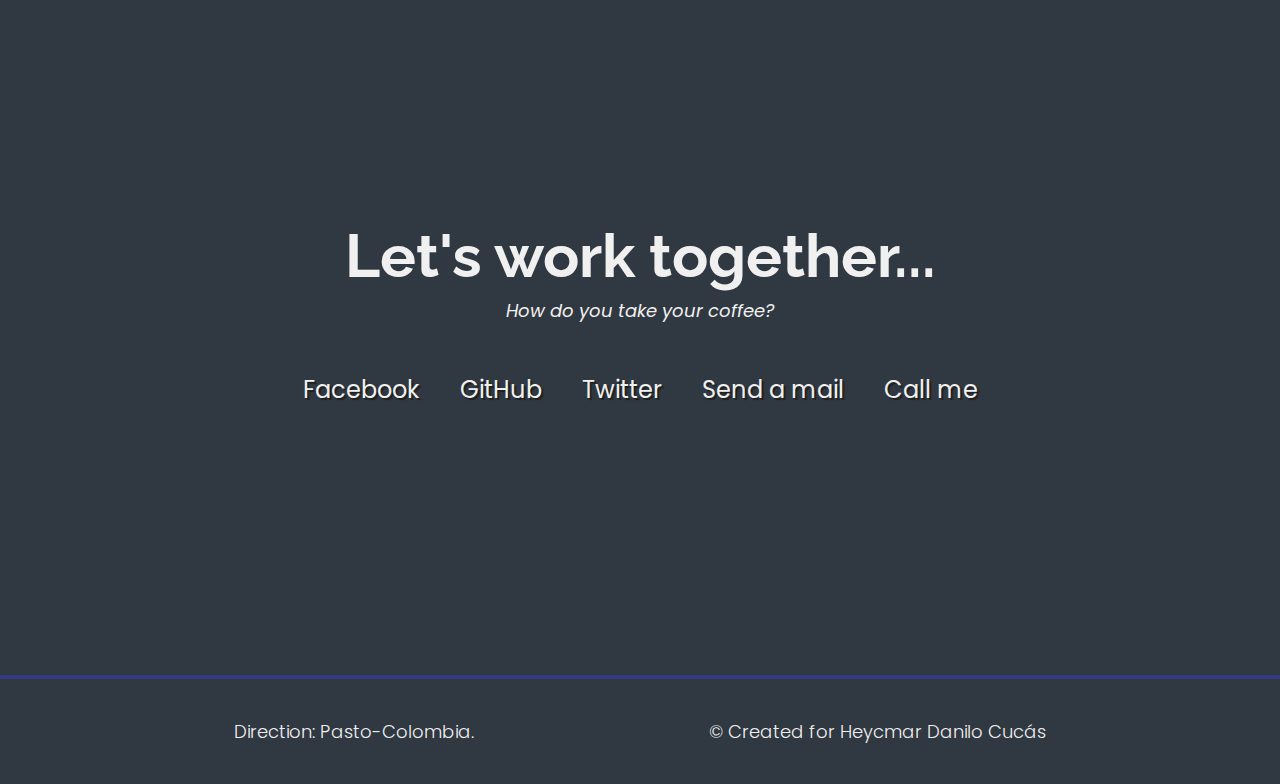
==== commit 94f708d2: "Nuevo" ====
--- a/docs/index.html
+++ b/docs/index.html
@@ -40,7 +40,7 @@
 
     <section id="welcome-section" class="welcome-section">
       <h1>Heycmar Danilo Cucás</h1>
-      <p>A Machine Learning Engineer passionated</p>
+      <p>A Machine Learning Engineer passionate</p>
       
     </section>
 
@@ -169,20 +169,20 @@
       </div>
       <div class="contact-links">
         <a
-          href="https://facebook.com/freecodecamp"
+          href="https://www.facebook.com/heycmar.danilocm"
           target="_blank"
           class="btn contact-details"
           ><i class="fab fa-facebook-square"></i> Facebook</a
         >
         <a
           id="profile-link"
-          href="https://github.com/freecodecamp"
+          href="https://github.com/Heycmar"
           target="_blank"
           class="btn contact-details"
           ><i class="fab fa-github"></i> GitHub</a
         >
         <a
-          href="https://twitter.com/freecodecamp"
+          href="https://twitter.com/HeycmarDanilo"
           target="_blank"
           class="btn contact-details"
           ><i class="fab fa-twitter"></i> Twitter</a
